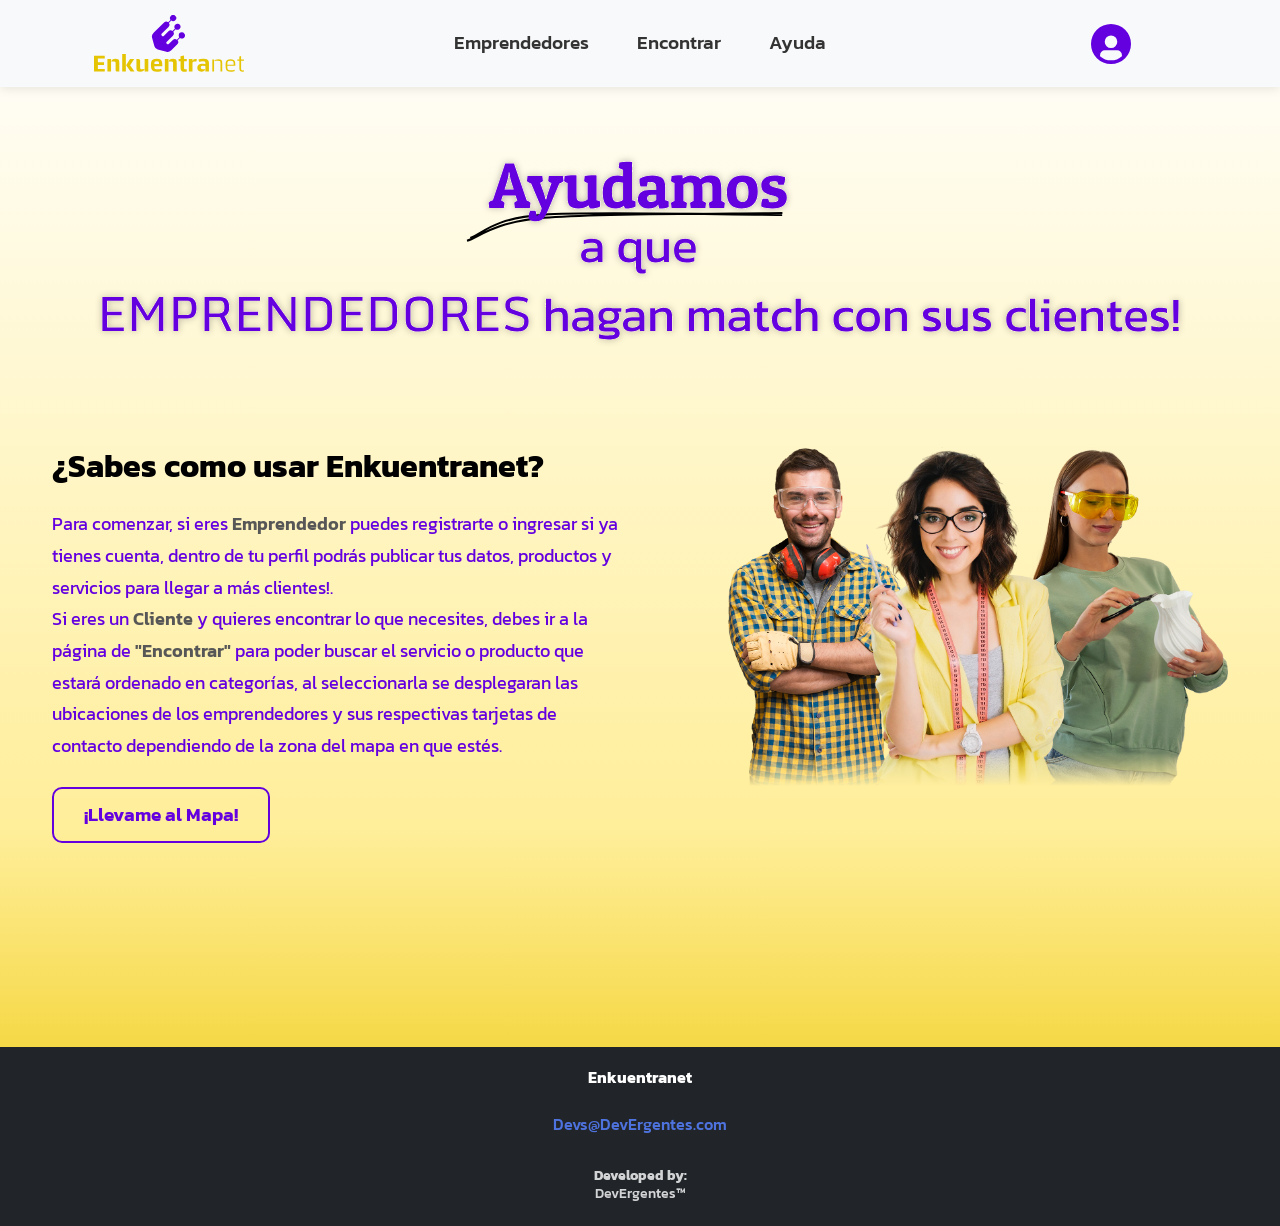
==== Index.html @ 1260e86a "Avance Home" ====
<!DOCTYPE html>
<html>

<head>
  <meta charset="utf-8">
  <meta name="viewport" content="width=device-width">
  <title>Enkuentranet</title>
    <!-- Bootstrap -->
  <link href="https://cdn.jsdelivr.net/npm/bootstrap@5.2.3/dist/css/bootstrap.min.css" rel="stylesheet"
    integrity="sha384-rbsA2VBKQhggwzxH7pPCaAqO46MgnOM80zW1RWuH61DGLwZJEdK2Kadq2F9CUG65" crossorigin="anonymous">
    <!-- CSS -->
  <link rel="stylesheet" href="style.css">
    <!-- Fuente Kanit -->
  <link rel="preconnect" href="https://fonts.googleapis.com">
  <link rel="preconnect" href="https://fonts.gstatic.com" crossorigin>
  <link href="https://fonts.googleapis.com/css2?family=Kanit:ital,wght@0,100;0,200;0,300;0,400;0,500;0,600;0,700;0,800;0,900;1,100;1,200;1,300;1,400;1,500;1,600;1,700;1,800;1,900&display=swap" rel="stylesheet">

</head>
<body>
    <header>
        <nav class="navbar navbar-expand-lg bg-light">
        <div class="container-fluid">

            <div class="col-md-3 text-center">
            <a class="navbar-brand" href="Index.html">
                <img src="Pic/logo.svg" alt="Logo" width="150" class="align-top">
            </a>
            <button class="navbar-toggler" type="button" data-bs-toggle="collapse" data-bs-target="#navbarCenteredLinks">
                <span class="navbar-toggler-icon"></span>
            </button>
            </div>

            <div class="col-md-6 collapse navbar-collapse" id="navbarCenteredLinks">
            <ul class="navbar-nav mx-auto justify-content-center">
                <li class="nav-item">
                <a class="nav-link" href="Emprendedores.html">Emprendedores</a>
                </li>
                <li class="nav-item">
                <a class="nav-link" href="Usuarios.html">Encontrar</a>
                </li>
                <li class="nav-item">
                <a class="nav-link" href="Ayuda.html">Ayuda</a>
                </li>
            </ul>
            </div>
            <div class="col-md-3 text-center">
            <a class="navbar-login" href="Index.html">
                <img src="Pic/perfil.svg" alt="login" width="40" class="d-inline-block align-top">
            </a>
            </div>
        </div>
        </nav>
    </header>
    
    <div class="eslogan-container">
      <img class="Eslogan" src="Pic/ayudamos.svg" alt="Eslogan">
    </div>
<!--     <div id="carouselExampleIndicators" class="carousel slide" data-bs-ride="true">
        <div class="carousel-indicators">
          <button type="button" data-bs-target="#carouselExampleIndicators" data-bs-slide-to="0" class="active" aria-current="true" aria-label="Slide 1"></button>
          <button type="button" data-bs-target="#carouselExampleIndicators" data-bs-slide-to="1" aria-label="Slide 2"></button>
        </div>
    <div id="carouselExampleIndicators" class="carousel slide transparent-carousel" data-bs-ride="carousel">
      <div class="carousel-inner">
        <div class="carousel-item active">
          <div class="container">
            <div class="row align-items-center">
              <div class="col-md-6">
                <h5 class="titulo">¿Sabes como usar Enkuentranet?</h5>
                <p class="texto">Para comenzar, si eres <a href="Emprendedores.html">Emprendedor</a> puedes registrarte o ingresar si ya tienes cuenta, dentro de tu perfil podrás publicar tus datos, productos y servicios para llegar a más clientes!.
                <br>Si eres un <a href="Usuarios.html">Cliente</a> y quieres encontrar lo que necesites, debes ir a la página de <a href="Usuarios.html">"Encontrar"</a> para poder buscar el servicio o producto que estará ordenado en categorías, al seleccionarla se desplegaran las ubicaciones de los emprendedores y sus respectivas tarjetas de contacto dependiendo de la zona del mapa en que estés.</p>
                <div class="boton-mapa">
                  <button class="btn" type="button"><a href="Usuarios.html">¡Llevame al Mapa!</a></button>
                </div>
              </div>
              <div class="col-md-6 text-end">
                <img class="emprendedores" src="Pic/emprendedores.png" alt="Emprendedores de diferentes categorías">
              </div>
            </div>
          </div>
        </div>
        <div class="carousel-item">
          <div class="container">
            <div class="row align-items-center">
              <div class="col-md-6">
                <h5 class="titulo">Segundo Slide</h5>
                <p class="texto">Este es el contenido del segundo slide. Puedes personalizarlo con diferente información sobre tu plataforma.
                <br>Aquí puedes destacar otras características importantes que quieras resaltar a tus usuarios.</p>
                <div class="boton-mapa">
                  <button class="btn" type="button"><a href="Usuarios.html">¡Llevame al Mapa!</a></button>
                </div>
              </div>
              <div class="col-md-6 text-end">
                <img class="emprendedores" src="Pic/otra-imagen.png" alt="Otra imagen descriptiva">
              </div>
            </div>
          </div>
        </div>
      </div>
      <button class="carousel-control-prev" type="button" data-bs-target="#carouselExampleIndicators" data-bs-slide="prev">
        <span class="carousel-control-prev-icon" aria-hidden="true"></span>
        <span class="visually-hidden">Previous</span>
      </button>
      <button class="carousel-control-next" type="button" data-bs-target="#carouselExampleIndicators" data-bs-slide="next">
        <span class="carousel-control-next-icon" aria-hidden="true"></span>
        <span class="visually-hidden">Next</span>
      </button>
    </div> -->
    <div class="container">
      <div class="row">
        <div class="col">
          <h5 class="titulo">¿Sabes como usar Enkuentranet?</h5>
          <p class="texto">Para comenzar, si eres <a href="Emprendedores.html">Emprendedor</a> puedes registrarte o ingresar si ya tienes cuenta, dentro de tu perfil podrás publicar tus datos, productos y servicios para llegar a más clientes!.
          <br>Si eres un <a href="Usuarios.html">Cliente</a> y quieres encontrar lo que necesites, debes ir a la página de <a href="Usuarios.html">"Encontrar"</a> para poder buscar el servicio o producto que estará ordenado en categorías, al seleccionarla se desplegaran las ubicaciones de los emprendedores y sus respectivas tarjetas de contacto dependiendo de la zona del mapa en que estés.</p>
          <div class="boton-mapa">
            <button class="btn" type="button"><a href="Usuarios.html">¡Llevame al Mapa!</a></button>
          </div>
        </div>
        <div class="col">
          <img class="emprendedores" src="Pic/emprendedores.png" alt="Emprendedores de diferentes categorías">
        </div>
      </div>
    </div>

  <footer class="footer mt-auto py-3 bg-dark text-white fixed-footer">
      <p class="Nombres"><strong>Enkuentranet</strong></p>
      <p class="correo"><a href="ejemplo">Devs@DevErgentes.com</a></p>
      <h6><strong>Developed by:</strong><br>DevErgentes™</h6>
  </footer>
    

  <script src="https://cdn.jsdelivr.net/npm/bootstrap@5.2.3/dist/js/bootstrap.bundle.min.js"
    integrity="sha384-kenU1KFdBIe4zVF0s0G1M5b4hcpxyD9F7jL+jjXkk+Q2h455rYXK/7HAuoJl+0I4"
    crossorigin="anonymous"></script>

</body>

</html>
---- style.css ----
body {
  padding-top: 70px;
  background-color: #f8f9fa;
  color: #333;
  line-height: 1.6;
  background: linear-gradient(180deg,rgba(255, 255, 255, 1) 0%, rgba(255, 238, 153, 1) 68%, rgba(237, 198, 0, 1) 100%);
}

/* Navbar styles */
.navbar {
  position: fixed;
  top: 0;
  width: 100%;
  z-index: 1030;
  box-shadow: 0 2px 10px rgba(0, 0, 0, 0.1);
  padding: 15px 0;
  font-family: "Kanit", sans-serif;
}

/* Enlaces del navbar */
.nav-link {
  font-size: 1.2rem; 
  font-weight: 500;
  padding: 0.5rem 1.5rem !important; 
  color: #333 !important;
  transition: all 0.3s ease;
  position: relative;
}

.nav-link:hover {
  color: #740ae6 !important;
  transform: translateY(-2px);
}

/* Efecto activo */
.nav-link::after {
  content: '';
  position: absolute;
  bottom: 0;
  left: 50%;
  transform: translateX(-50%);
  width: 0;
  height: 2px;
  background: #740ae6;
  transition: width 0.3s ease;
}

.nav-link:hover::after {
  width: 60%;
}

/* Logo */
.navbar-brand {
  padding: 0;
  margin: 0;
}

/* Ícono de login */
.navbar-login img {
  transition: transform 0.3s ease;
}

.navbar-login img:hover {
  transform: scale(1.1);
}
/* Contenedor del eslogan */
.eslogan-container {
  display: flex;
  flex-direction: column;
  justify-content: center;
  align-items: center;
  margin: 60px 0;
}

img.Eslogan {
  max-width: 600vh;
  height: auto;
}

footer {
  flex-shrink: 0;
  background-color: #2c3e50;
  color: white;
  padding: 40px 0px;
  margin-top: 40px;
  text-align: center;
  font-family: "Kanit", sans-serif;
}

.Nombres {
  font-size: 1rem;
  margin-bottom: 20px;
  line-height: 1.8;
}

.correo a {
  color: #4e73df;
  text-decoration: none;
  font-weight: 500;
}

.correo a:hover {
  text-decoration: underline;
}

h6 {
  margin-top: 30px;
  font-size: 0.9rem;
  opacity: 0.8;
}

/* Estilos para que los enlaces no parezcan links */
a {
  text-decoration: none;
  color: inherit;
}

a:hover {
  text-decoration: none;
  color: inherit;
}

/* Estilos para el botón */
.boton-mapa .btn {
  margin: auto;
  padding: 12px 30px;
  font-size: 1.2rem;
  font-weight: 600;
  color: #6400E0;
  border: 2px solid #6400E0;
  border-radius: 10px;
  background-color: transparent;
  transition: all 0.3s ease;
  font-family: "Kanit", sans-serif;
  position: relative;
  overflow: hidden;
  z-index: 1;
}

.boton-mapa .btn:hover {
  color: white;
}

.boton-mapa .btn::after {
  content: "";
  position: absolute;
  top: 0;
  left: 0;
  width: 0;
  height: 100%;
  background-color: #6400E0;
  transition: width 0.3s ease;
  z-index: -1;
}

.boton-mapa .btn:hover::after {
  width: 100%;
}

/* Estilos para la card */
.container {
  max-width: 1200px;
  height: 500px;
  margin: 100px auto;
  border-radius: 15px;
  overflow: hidden;
  font-family: "Kanit", sans-serif;
  align-self: center;
}

img.emprendedores {
  max-width: 500px;
  mask-image: linear-gradient(180deg, white 90%, transparent);
  margin-left: auto;
  display: block;

}


.titulo {
  font-size: 2rem;
  font-weight: 700;
  margin-bottom: 1.5rem;
  font-family: "Kanit", sans-serif;
  color: #000000;
}

.texto {
  font-size: 1.1rem;
  line-height: 1.8;
  margin-bottom: 1.5rem;
  color: #6400E0;
  font-family: "Kanit", sans-serif;
  text-align: left;
}

/* Estilos específicos para los enlaces dentro de la card */
.texto a {
  color: #575757;
  font-weight: 600;
  transition: all 0.3s ease;
}

.texto a:hover {
  color: #a1a1a1;
  text-decoration: none;
}

/* Pruebas */
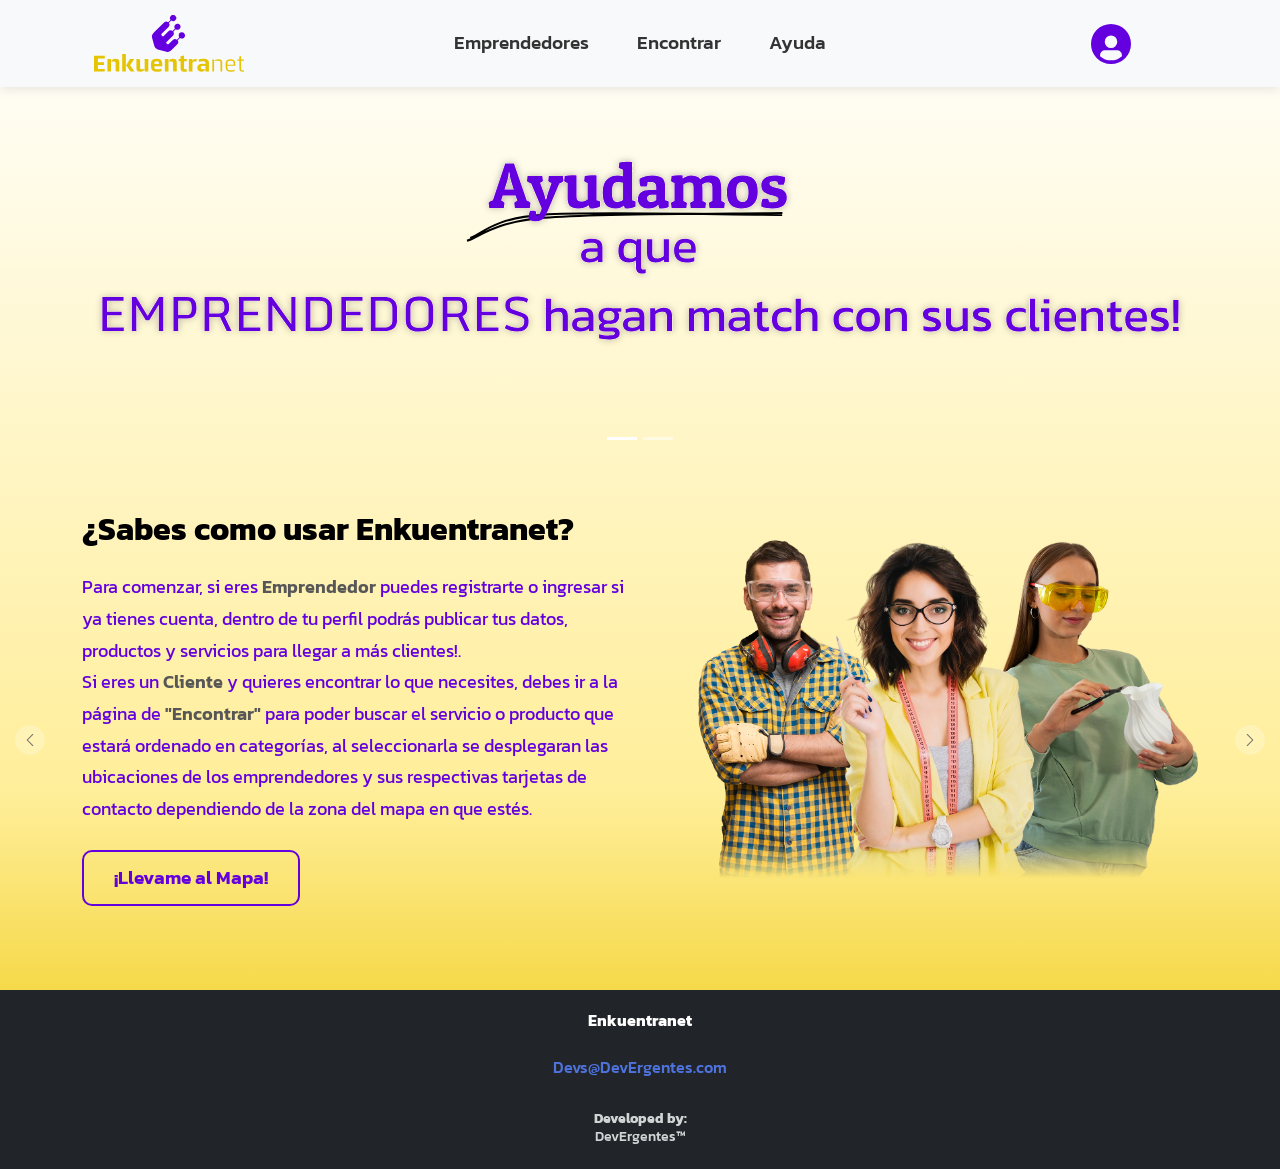
==== commit a5a181a9: "actualización home" ====
--- a/Index.html
+++ b/Index.html
@@ -55,11 +55,11 @@
     <div class="eslogan-container">
       <img class="Eslogan" src="Pic/ayudamos.svg" alt="Eslogan">
     </div>
-<!--     <div id="carouselExampleIndicators" class="carousel slide" data-bs-ride="true">
-        <div class="carousel-indicators">
-          <button type="button" data-bs-target="#carouselExampleIndicators" data-bs-slide-to="0" class="active" aria-current="true" aria-label="Slide 1"></button>
-          <button type="button" data-bs-target="#carouselExampleIndicators" data-bs-slide-to="1" aria-label="Slide 2"></button>
-        </div>
+    <div id="carouselExampleIndicators" class="carousel slide" data-bs-ride="true">
+      <div class="carousel-indicators">
+        <button type="button" data-bs-target="#carouselExampleIndicators" data-bs-slide-to="0" class="active" aria-current="true" aria-label="Slide 1"></button>
+        <button type="button" data-bs-target="#carouselExampleIndicators" data-bs-slide-to="1" aria-label="Slide 2"></button>
+      </div>
     <div id="carouselExampleIndicators" class="carousel slide transparent-carousel" data-bs-ride="carousel">
       <div class="carousel-inner">
         <div class="carousel-item active">
@@ -83,15 +83,12 @@
           <div class="container">
             <div class="row align-items-center">
               <div class="col-md-6">
-                <h5 class="titulo">Segundo Slide</h5>
-                <p class="texto">Este es el contenido del segundo slide. Puedes personalizarlo con diferente información sobre tu plataforma.
-                <br>Aquí puedes destacar otras características importantes que quieras resaltar a tus usuarios.</p>
-                <div class="boton-mapa">
-                  <button class="btn" type="button"><a href="Usuarios.html">¡Llevame al Mapa!</a></button>
-                </div>
+                <h5 class="titulo">¿Que es Enkuentranet?</h5>
+                <p class="texto">Somos una plataforma digital inclusiva que conecta a emprendedores, productores locales y creadores independientes con una comunidad de clientes que valora lo auténtico y sustentable. Nuestro objetivo es democratizar el acceso al mercado, brindando herramientas sencillas para que los pequeños negocios crezcan y los consumidores descubran productos únicos, apoyando así la economía local y el consumo responsable.</p>
+                <h6 class="titulo2">¡Somos Enkuentranet, conectando oficios y personas!</h6>
               </div>
               <div class="col-md-6 text-end">
-                <img class="emprendedores" src="Pic/otra-imagen.png" alt="Otra imagen descriptiva">
+                <img class="mapa" src="Pic/cardimg.png" alt="imagen de mapa y pin">
               </div>
             </div>
           </div>
@@ -105,8 +102,8 @@
         <span class="carousel-control-next-icon" aria-hidden="true"></span>
         <span class="visually-hidden">Next</span>
       </button>
-    </div> -->
-    <div class="container">
+    </div>
+    <!-- <div class="container">
       <div class="row">
         <div class="col">
           <h5 class="titulo">¿Sabes como usar Enkuentranet?</h5>
@@ -120,7 +117,7 @@
           <img class="emprendedores" src="Pic/emprendedores.png" alt="Emprendedores de diferentes categorías">
         </div>
       </div>
-    </div>
+    </div> -->
 
   <footer class="footer mt-auto py-3 bg-dark text-white fixed-footer">
       <p class="Nombres"><strong>Enkuentranet</strong></p>
--- a/style.css
+++ b/style.css
@@ -1,4 +1,6 @@
 body {
+  display: flex;
+  flex-direction: column;
   padding-top: 70px;
   background-color: #f8f9fa;
   color: #333;
@@ -77,7 +79,7 @@
   height: auto;
 }
 
-footer {
+/* footer {
   flex-shrink: 0;
   background-color: #2c3e50;
   color: white;
@@ -85,7 +87,7 @@
   margin-top: 40px;
   text-align: center;
   font-family: "Kanit", sans-serif;
-}
+} */
 
 .Nombres {
   font-size: 1rem;
@@ -157,8 +159,7 @@
   width: 100%;
 }
 
-/* Estilos para la card */
-.container {
+/* .container {
   max-width: 1200px;
   height: 500px;
   margin: 100px auto;
@@ -166,7 +167,7 @@
   overflow: hidden;
   font-family: "Kanit", sans-serif;
   align-self: center;
-}
+} */
 
 img.emprendedores {
   max-width: 500px;
@@ -176,6 +177,21 @@
 
 }
 
+img.mapa {
+  max-width: 500px;
+border-radius: 10px;
+  margin-left: auto;
+  display: block;
+}
+
+.footer {
+  width: 100%;
+  background-color: #2c3e50;
+  color: white;
+  padding: 20px 0;
+  text-align: center;
+  font-family: "Kanit", sans-serif;
+}
 
 .titulo {
   font-size: 2rem;
@@ -183,6 +199,16 @@
   margin-bottom: 1.5rem;
   font-family: "Kanit", sans-serif;
   color: #000000;
+}
+
+.titulo2 {
+  font-size: 2rem;
+  font-weight: 700;
+  margin-bottom: 1.5rem;
+  font-family: "Kanit", sans-serif;
+  color: #6400E0;
+  -webkit-text-stroke: #f8f9fa;
+  -webkit-text-stroke-width: 1px;
 }
 
 .texto {
@@ -206,5 +232,74 @@
   text-decoration: none;
 }
 
-/* Pruebas */
-
+/* Carrusel transparente */
+
+.carousel-indicators {
+  position: relative;
+  margin: 20px auto 40px;
+  bottom: auto;
+  left: auto;
+  transform: none;
+  z-index: 2;
+}
+
+#carouselExampleIndicators {
+  padding-bottom: 0;
+  margin-bottom: 0;
+}
+
+.transparent-carousel {
+  background-color: transparent !important;
+  box-shadow: none !important;
+  margin: 20px 0 50px;
+}
+
+.transparent-carousel .carousel-inner {
+  background-color: transparent;
+  border-radius: 0;
+  height: 500px;
+}
+
+.transparent-carousel .carousel-item {
+  background-color: transparent;
+  padding: 20px 0;
+  min-height: auto;
+  align-items: center;
+}
+
+/* Flechas más pequeñas y discretas */
+.transparent-carousel .carousel-control-prev,
+.transparent-carousel .carousel-control-next {
+  width: 30px;
+  height: 30px;
+  background: rgba(255, 255, 255, 0.3);
+  border-radius: 50%;
+  opacity: 0.8;
+  top: 50%;
+  transform: translateY(-50%);
+  bottom: auto;
+}
+
+.transparent-carousel .carousel-control-prev {
+  left: 15px;
+}
+
+.transparent-carousel .carousel-control-next {
+  right: 15px;
+}
+
+.transparent-carousel .carousel-control-prev-icon,
+.transparent-carousel .carousel-control-next-icon {
+  width: 15px;
+  height: 15px;
+  position: absolute;
+  top: 50%;
+  left: 50%;
+  transform: translate(-50%, -50%);
+  filter: invert(75%) sepia(13%) saturate(748%) hue-rotate(201deg) brightness(90%) contrast(84%);
+}
+
+main {
+  flex: 1;
+  padding-bottom: 20px;
+}
